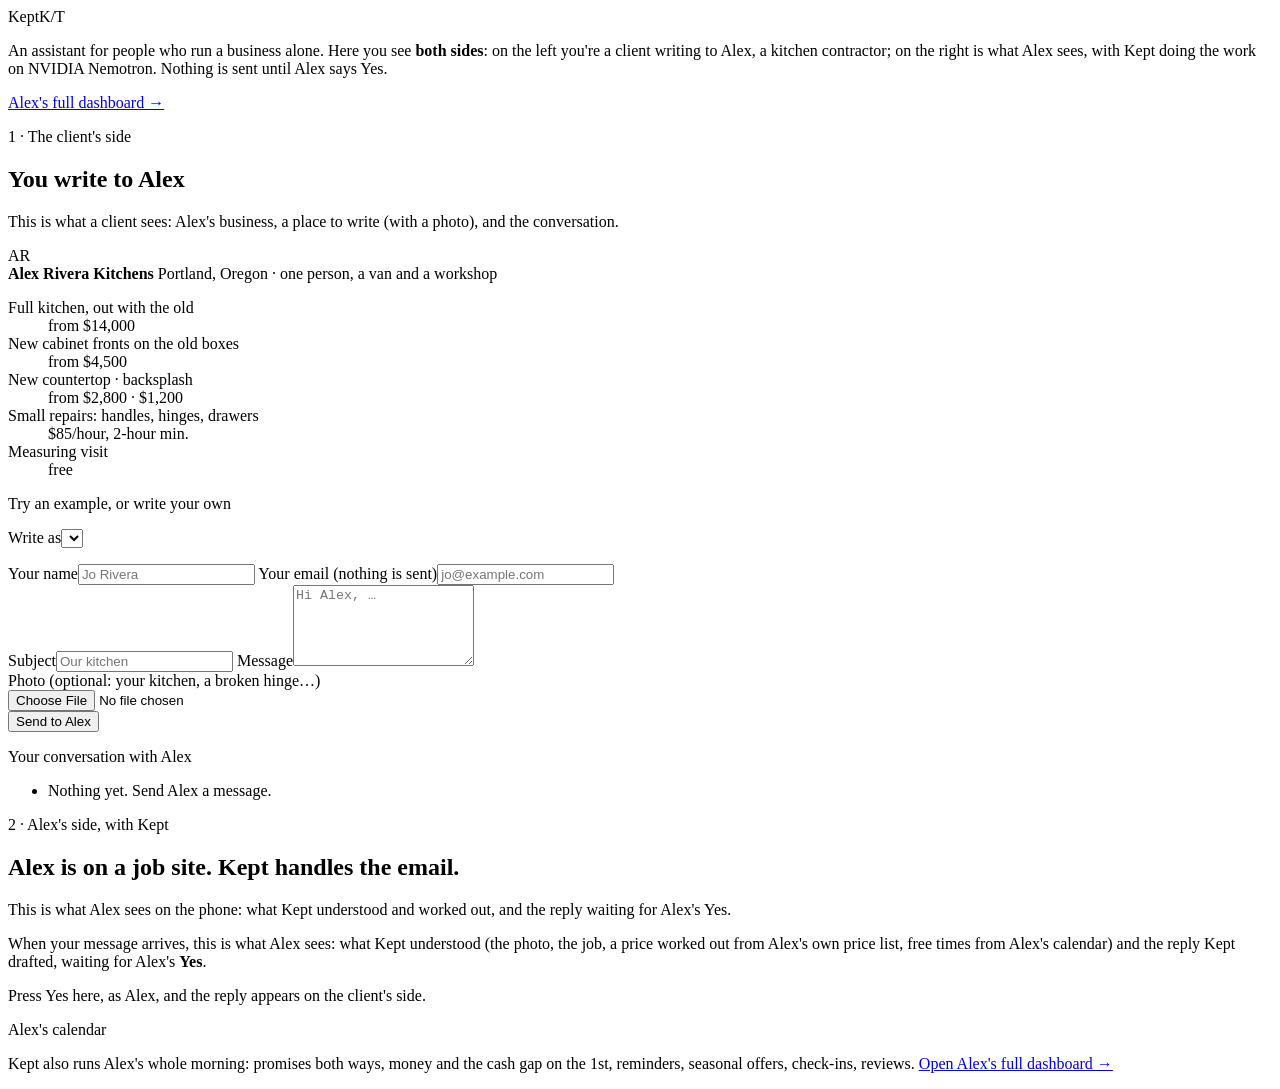
==== web/both.html @ ced65165 "Both sides: the home page shows the client writing on the left and Alex with Kept on the right; the " ====
<!doctype html>
<html lang="en">
<head>
  <meta charset="utf-8">
  <meta name="viewport" content="width=device-width, initial-scale=1">
  <title>Kept, both sides</title>
  <meta name="description" content="Write to Alex, a one-person kitchen contractor, as a client, and watch Alex's assistant Kept handle it on NVIDIA Nemotron.">
  <meta name="color-scheme" content="light dark">
  <link rel="preconnect" href="https://fonts.googleapis.com">
  <link rel="preconnect" href="https://fonts.gstatic.com" crossorigin>
  <link rel="stylesheet" href="https://fonts.googleapis.com/css2?family=IBM+Plex+Mono:wght@400;500;600&family=Instrument+Sans:wght@400;600;700&family=Caveat:wght@500;600&display=swap">
  <link rel="stylesheet" href="/static/app.css">
  <link rel="stylesheet" href="/static/both.css">
</head>
<body class="both">
  <header class="b-top">
    <div class="b-top-inner">
      <span class="wordmark" aria-label="Kept">Kept<span class="seal" aria-hidden="true">K/T</span></span>
      <p class="b-lede">An assistant for people who run a business alone. Here you see <strong>both sides</strong>:
        on the left you're a client writing to Alex, a kitchen contractor; on the right is what Alex sees, with Kept
        doing the work on NVIDIA Nemotron. Nothing is sent until Alex says Yes.</p>
      <a class="btn btn-quiet b-dash" href="/dashboard">Alex's full dashboard →</a>
    </div>
  </header>

  <main class="b-grid" id="main">
    <!-- the client's side -->
    <section class="b-side b-client" aria-labelledby="h-client">
      <p class="b-eyebrow">1 · The client's side</p>
      <h1 id="h-client" class="b-h">You write to Alex</h1>
      <p class="b-sub">This is what a client sees: Alex's business, a place to write (with a photo), and the conversation.</p>

      <div class="b-card b-biz">
        <div class="b-biz-head">
          <span class="monogram" aria-hidden="true">AR</span>
          <div>
            <strong>Alex Rivera Kitchens</strong>
            <span class="muted">Portland, Oregon · one person, a van and a workshop</span>
          </div>
        </div>
        <dl class="meet-services">
          <dt>Full kitchen, out with the old</dt><dd>from $14,000</dd>
          <dt>New cabinet fronts on the old boxes</dt><dd>from $4,500</dd>
          <dt>New countertop · backsplash</dt><dd>from $2,800 · $1,200</dd>
          <dt>Small repairs: handles, hinges, drawers</dt><dd>$85/hour, 2-hour min.</dd>
          <dt>Measuring visit</dt><dd>free</dd>
        </dl>
      </div>

      <div class="b-card">
        <p class="b-label">Try an example, or write your own</p>
        <div class="meet-ideas" id="ideas"></div>
        <form id="f" class="preform" autocomplete="off">
          <label class="field"><span>Write as</span><select id="who"></select></label>
          <p class="foot muted" id="who-about"></p>
          <div class="w-new" id="newbox">
            <label class="field"><span>Your name</span><input id="name" maxlength="60" placeholder="Jo Rivera"></label>
            <label class="field"><span>Your email <span class="muted">(nothing is sent)</span></span><input id="email" maxlength="120" placeholder="jo@example.com"></label>
          </div>
          <label class="field"><span>Subject</span><input id="subject" maxlength="120" placeholder="Our kitchen"></label>
          <label class="field"><span>Message</span><textarea id="body" rows="5" maxlength="2000" placeholder="Hi Alex, …" required></textarea></label>
          <div class="field w-photo"><span>Photo <span class="muted">(optional: your kitchen, a broken hinge…)</span></span>
            <div class="w-photo-row">
              <input id="file" type="file" accept="image/jpeg,image/png,image/webp">
              <img id="thumb" alt="" hidden>
              <button type="button" class="btn btn-quiet btn-small" id="clear" hidden>Remove</button>
            </div>
          </div>
          <button class="btn btn-primary" type="submit" id="send">Send to Alex</button>
        </form>
      </div>

      <div class="b-card">
        <p class="b-label">Your conversation with Alex</p>
        <ul class="thread" id="client-thread"><li class="muted b-empty">Nothing yet. Send Alex a message.</li></ul>
      </div>
    </section>

    <!-- Alex's side -->
    <section class="b-side b-alex" aria-labelledby="h-alex">
      <p class="b-eyebrow">2 · Alex's side, with Kept</p>
      <h1 id="h-alex" class="b-h">Alex is on a job site. Kept handles the email.</h1>
      <p class="b-sub">This is what Alex sees on the phone: what Kept understood and worked out, and the reply waiting for Alex's Yes.</p>
      <div id="alex-out" aria-live="polite">
        <div class="b-card b-wait">
          <p>When your message arrives, this is what Alex sees: what Kept understood (the photo, the job, a price
            worked out from Alex's own price list, free times from Alex's calendar) and the reply Kept drafted,
            waiting for Alex's <strong>Yes</strong>.</p>
          <p class="muted">Press Yes here, as Alex, and the reply appears on the client's side.</p>
        </div>
      </div>
      <div class="b-card">
        <p class="b-label">Alex's calendar</p>
        <ul class="cal" id="cal"></ul>
      </div>
      <p class="b-more">Kept also runs Alex's whole morning: promises both ways, money and the cash gap on the 1st,
        reminders, seasonal offers, check-ins, reviews. <a href="/dashboard">Open Alex's full dashboard →</a></p>
    </section>
  </main>

  <div class="toasts" id="toasts" aria-live="polite"></div>
  <script src="/static/both.js" defer></script>
</body>
</html>
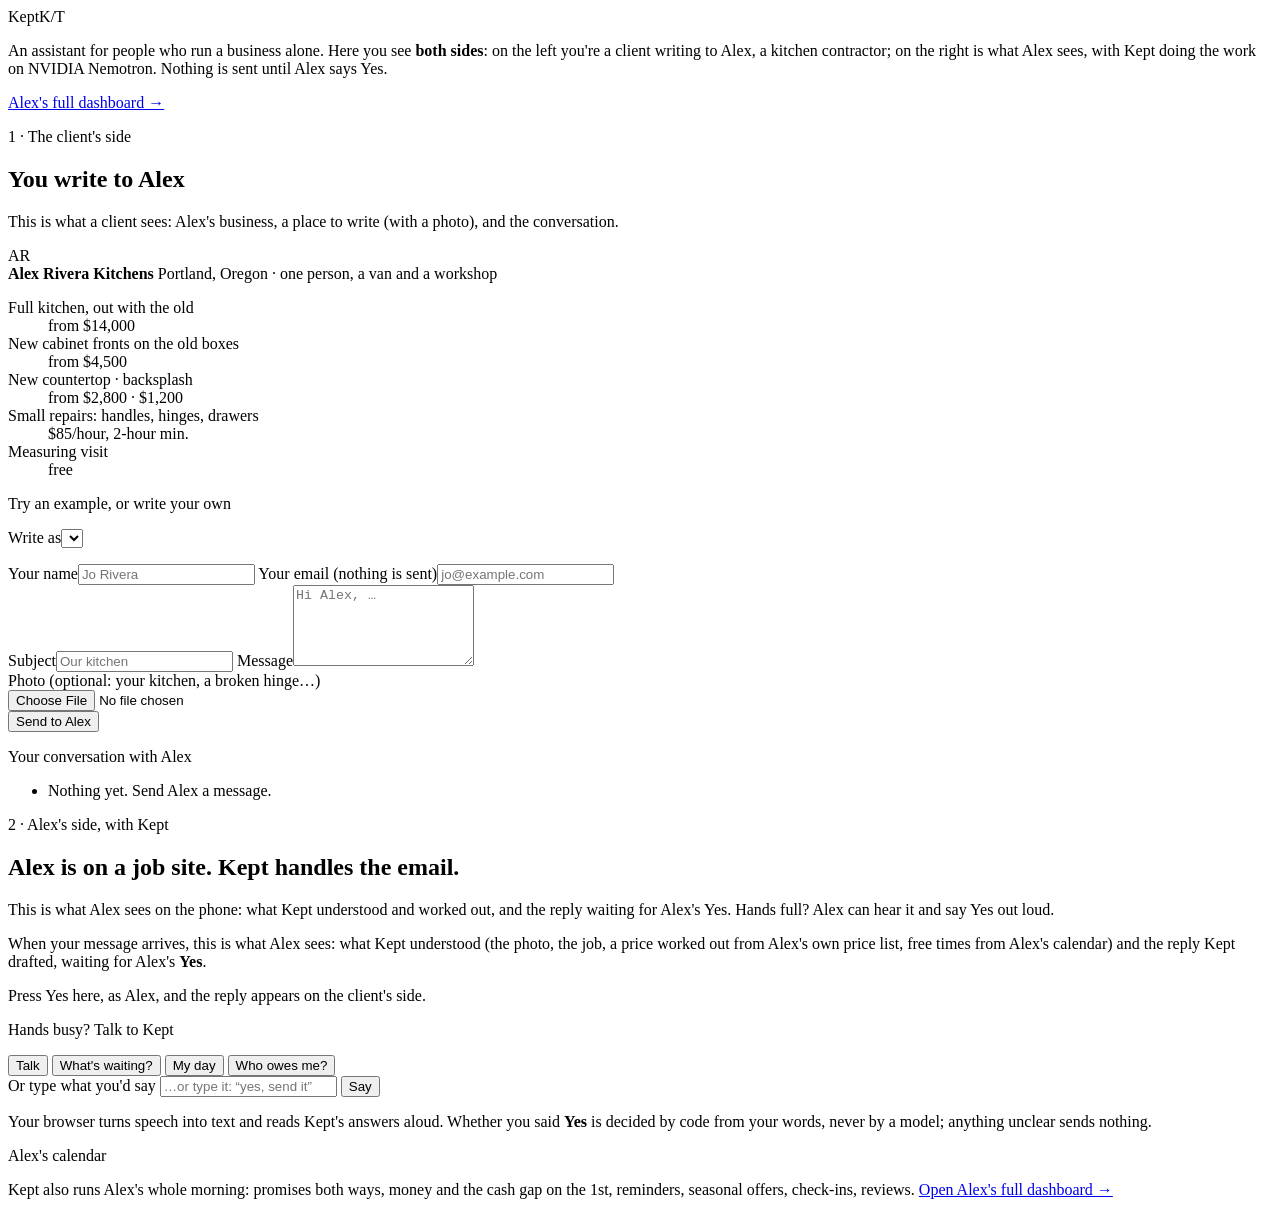
==== commit 85f25a44: "Talk to Kept: Alex hears the draft and says Yes out loud Alex is up a stepladder with his hands full" ====
--- a/web/both.html
+++ b/web/both.html
@@ -80,7 +80,7 @@
     <section class="b-side b-alex" aria-labelledby="h-alex">
       <p class="b-eyebrow">2 · Alex's side, with Kept</p>
       <h1 id="h-alex" class="b-h">Alex is on a job site. Kept handles the email.</h1>
-      <p class="b-sub">This is what Alex sees on the phone: what Kept understood and worked out, and the reply waiting for Alex's Yes.</p>
+      <p class="b-sub">This is what Alex sees on the phone: what Kept understood and worked out, and the reply waiting for Alex's Yes. Hands full? Alex can hear it and say Yes out loud.</p>
       <div id="alex-out" aria-live="polite">
         <div class="b-card b-wait">
           <p>When your message arrives, this is what Alex sees: what Kept understood (the photo, the job, a price
@@ -88,6 +88,23 @@
             waiting for Alex's <strong>Yes</strong>.</p>
           <p class="muted">Press Yes here, as Alex, and the reply appears on the client's side.</p>
         </div>
+      </div>
+      <div class="b-card b-voice" id="voice">
+        <p class="b-label">Hands busy? Talk to Kept</p>
+        <div class="v-row">
+          <button class="btn btn-primary" type="button" id="v-mic" aria-describedby="v-note"><span class="v-dot" aria-hidden="true"></span><span id="v-mic-label">Talk</span></button>
+          <button class="btn btn-quiet btn-small" type="button" data-say="What's waiting for my yes?">What's waiting?</button>
+          <button class="btn btn-quiet btn-small" type="button" data-say="What's my plan for today?">My day</button>
+          <button class="btn btn-quiet btn-small" type="button" data-say="Who owes me money?">Who owes me?</button>
+        </div>
+        <form class="v-type" id="v-form" autocomplete="off">
+          <label class="sr-only" for="v-text">Or type what you'd say</label>
+          <input id="v-text" maxlength="400" placeholder="…or type it: “yes, send it”">
+          <button class="btn btn-quiet btn-small" type="submit">Say</button>
+        </form>
+        <ol class="v-log" id="v-log" aria-live="polite"></ol>
+        <p class="foot muted" id="v-note">Your browser turns speech into text and reads Kept's answers aloud. Whether you said
+          <strong>Yes</strong> is decided by code from your words, never by a model; anything unclear sends nothing.</p>
       </div>
       <div class="b-card">
         <p class="b-label">Alex's calendar</p>
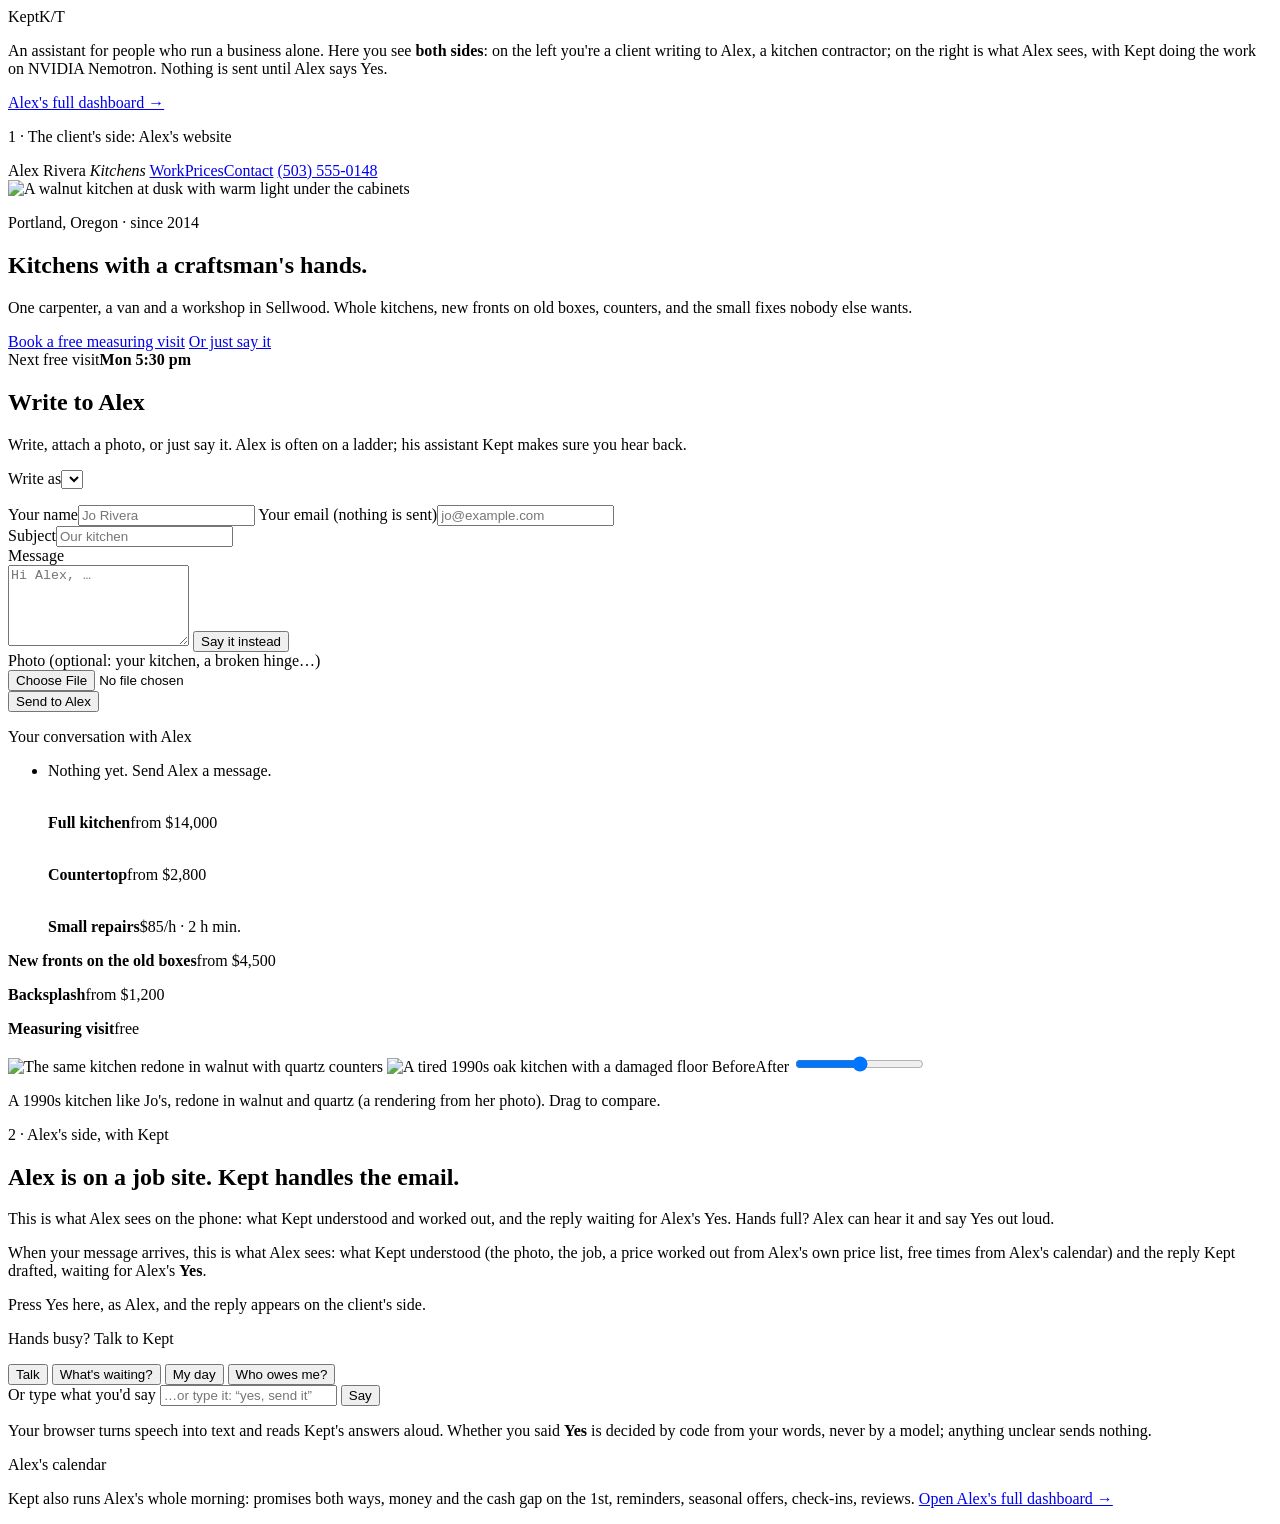
==== commit 4eae6613: "Alex's own website on the client's side; Alex's dashboard in sections Roma: the client's side should" ====
--- a/web/both.html
+++ b/web/both.html
@@ -10,7 +10,9 @@
   <link rel="preconnect" href="https://fonts.gstatic.com" crossorigin>
   <link rel="stylesheet" href="https://fonts.googleapis.com/css2?family=IBM+Plex+Mono:wght@400;500;600&family=Instrument+Sans:wght@400;600;700&family=Caveat:wght@500;600&display=swap">
   <link rel="stylesheet" href="/static/app.css">
+  <link rel="stylesheet" href="https://fonts.googleapis.com/css2?family=Instrument+Serif&family=Manrope:wght@400;500;600;700&display=swap">
   <link rel="stylesheet" href="/static/both.css">
+  <link rel="stylesheet" href="/static/site.css">
 </head>
 <body class="both">
   <header class="b-top">
@@ -24,55 +26,78 @@
   </header>
 
   <main class="b-grid" id="main">
-    <!-- the client's side -->
-    <section class="b-side b-client" aria-labelledby="h-client">
-      <p class="b-eyebrow">1 · The client's side</p>
-      <h1 id="h-client" class="b-h">You write to Alex</h1>
-      <p class="b-sub">This is what a client sees: Alex's business, a place to write (with a photo), and the conversation.</p>
-
-      <div class="b-card b-biz">
-        <div class="b-biz-head">
-          <span class="monogram" aria-hidden="true">AR</span>
-          <div>
-            <strong>Alex Rivera Kitchens</strong>
-            <span class="muted">Portland, Oregon · one person, a van and a workshop</span>
-          </div>
-        </div>
-        <dl class="meet-services">
-          <dt>Full kitchen, out with the old</dt><dd>from $14,000</dd>
-          <dt>New cabinet fronts on the old boxes</dt><dd>from $4,500</dd>
-          <dt>New countertop · backsplash</dt><dd>from $2,800 · $1,200</dd>
-          <dt>Small repairs: handles, hinges, drawers</dt><dd>$85/hour, 2-hour min.</dd>
-          <dt>Measuring visit</dt><dd>free</dd>
-        </dl>
-      </div>
-
-      <div class="b-card">
-        <p class="b-label">Try an example, or write your own</p>
-        <div class="meet-ideas" id="ideas"></div>
-        <form id="f" class="preform" autocomplete="off">
-          <label class="field"><span>Write as</span><select id="who"></select></label>
-          <p class="foot muted" id="who-about"></p>
-          <div class="w-new" id="newbox">
-            <label class="field"><span>Your name</span><input id="name" maxlength="60" placeholder="Jo Rivera"></label>
-            <label class="field"><span>Your email <span class="muted">(nothing is sent)</span></span><input id="email" maxlength="120" placeholder="jo@example.com"></label>
-          </div>
-          <label class="field"><span>Subject</span><input id="subject" maxlength="120" placeholder="Our kitchen"></label>
-          <label class="field"><span>Message</span><textarea id="body" rows="5" maxlength="2000" placeholder="Hi Alex, …" required></textarea></label>
-          <div class="field w-photo"><span>Photo <span class="muted">(optional: your kitchen, a broken hinge…)</span></span>
-            <div class="w-photo-row">
-              <input id="file" type="file" accept="image/jpeg,image/png,image/webp">
-              <img id="thumb" alt="" hidden>
-              <button type="button" class="btn btn-quiet btn-small" id="clear" hidden>Remove</button>
+    <!-- the client's side: Alex's own website -->
+    <section class="b-side b-client site" aria-labelledby="h-client">
+      <p class="b-eyebrow">1 · The client's side: Alex's website</p>
+      <div class="site-frame">
+        <nav class="site-nav" aria-label="Alex Rivera Kitchens">
+          <span class="site-logo">Alex Rivera <em>Kitchens</em></span>
+          <span class="site-links"><a href="#site-work">Work</a><a href="#site-prices">Prices</a><a href="#write-alex">Contact</a></span>
+          <a class="site-phone" href="#write-alex">(503) 555-0148</a>
+        </nav>
+        <header class="site-hero">
+          <img class="site-hero-img" src="/static/site/hero-dark.jpg" alt="A walnut kitchen at dusk with warm light under the cabinets">
+          <div class="site-hero-text">
+            <p class="site-kicker">Portland, Oregon · since 2014</p>
+            <h1 id="h-client" class="site-h1">Kitchens with a craftsman's hands.</h1>
+            <p class="site-lede">One carpenter, a van and a workshop in Sellwood. Whole kitchens, new fronts on old boxes, counters, and the small fixes nobody else wants.</p>
+            <div class="site-actions">
+              <a class="site-cta" href="#write-alex">Book a free measuring visit</a>
+              <a class="site-ghost" href="#write-alex" data-dictate-link><span class="site-mic" aria-hidden="true"></span>Or just say it</a>
             </div>
           </div>
-          <button class="btn btn-primary" type="submit" id="send">Send to Alex</button>
-        </form>
-      </div>
-
-      <div class="b-card">
-        <p class="b-label">Your conversation with Alex</p>
-        <ul class="thread" id="client-thread"><li class="muted b-empty">Nothing yet. Send Alex a message.</li></ul>
+          <div class="site-glass" aria-live="polite"><span>Next free visit</span><strong id="site-next">Mon 5:30 pm</strong></div>
+        </header>
+        <section class="site-contact" id="write-alex" aria-label="Write to Alex">
+          <h2 class="site-h2">Write to Alex</h2>
+          <p class="site-sub">Write, attach a photo, or just say it. Alex is often on a ladder; his assistant Kept makes sure you hear back.</p>
+          <div class="meet-ideas" id="ideas"></div>
+          <form id="f" class="preform" autocomplete="off">
+            <label class="field"><span>Write as</span><select id="who"></select></label>
+            <p class="foot muted" id="who-about"></p>
+            <div class="w-new" id="newbox">
+              <label class="field"><span>Your name</span><input id="name" maxlength="60" placeholder="Jo Rivera"></label>
+              <label class="field"><span>Your email <span class="muted">(nothing is sent)</span></span><input id="email" maxlength="120" placeholder="jo@example.com"></label>
+            </div>
+            <label class="field"><span>Subject</span><input id="subject" maxlength="120" placeholder="Our kitchen"></label>
+            <div class="field"><span>Message</span>
+              <div class="site-msg">
+                <textarea id="body" rows="5" maxlength="2000" placeholder="Hi Alex, …" required aria-label="Message"></textarea>
+                <button type="button" class="site-dictate" id="dictate" aria-pressed="false"><span class="site-mic" aria-hidden="true"></span><span id="dictate-label">Say it instead</span></button>
+              </div>
+            </div>
+            <div class="field w-photo"><span>Photo <span class="muted">(optional: your kitchen, a broken hinge…)</span></span>
+              <div class="w-photo-row">
+                <input id="file" type="file" accept="image/jpeg,image/png,image/webp">
+                <img id="thumb" alt="" hidden>
+                <button type="button" class="btn btn-quiet btn-small" id="clear" hidden>Remove</button>
+              </div>
+            </div>
+            <button class="site-cta site-send" type="submit" id="send">Send to Alex</button>
+          </form>
+          <p class="b-label site-thread-label">Your conversation with Alex</p>
+          <ul class="thread" id="client-thread"><li class="muted b-empty">Nothing yet. Send Alex a message.</li></ul>
+        </section>
+        <section class="site-bento" id="site-prices" aria-label="Prices">
+          <figure class="site-tile"><img src="/static/site/walnut.jpg" alt=""><figcaption><b>Full kitchen</b><span>from $14,000</span></figcaption></figure>
+          <figure class="site-tile"><img src="/static/site/marble.jpg" alt=""><figcaption><b>Countertop</b><span>from $2,800</span></figcaption></figure>
+          <figure class="site-tile"><img src="/static/site/hinge.jpg" alt=""><figcaption><b>Small repairs</b><span>$85/h · 2 h min.</span></figcaption></figure>
+          <div class="site-more">
+            <p><b>New fronts on the old boxes</b><span>from $4,500</span></p>
+            <p><b>Backsplash</b><span>from $1,200</span></p>
+            <p><b>Measuring visit</b><span class="site-free">free</span></p>
+          </div>
+        </section>
+        <section class="site-work" id="site-work" aria-label="Before and after">
+          <div class="site-ba" id="site-ba" style="--cut:50%">
+            <img src="/static/site/jo-after.jpg" alt="The same kitchen redone in walnut with quartz counters">
+            <img class="site-ba-before" src="/static/site/jo-before.jpg" alt="A tired 1990s oak kitchen with a damaged floor">
+            <span class="site-ba-tag site-ba-l">Before</span><span class="site-ba-tag site-ba-r">After</span>
+            <span class="site-ba-handle" aria-hidden="true"></span>
+            <input type="range" min="0" max="100" value="50" aria-label="Slide between before and after" id="site-ba-range">
+          </div>
+          <p class="site-cap">A 1990s kitchen like Jo's, redone in walnut and quartz (a rendering from her photo). Drag to compare.</p>
+        </section>
       </div>
     </section>
 
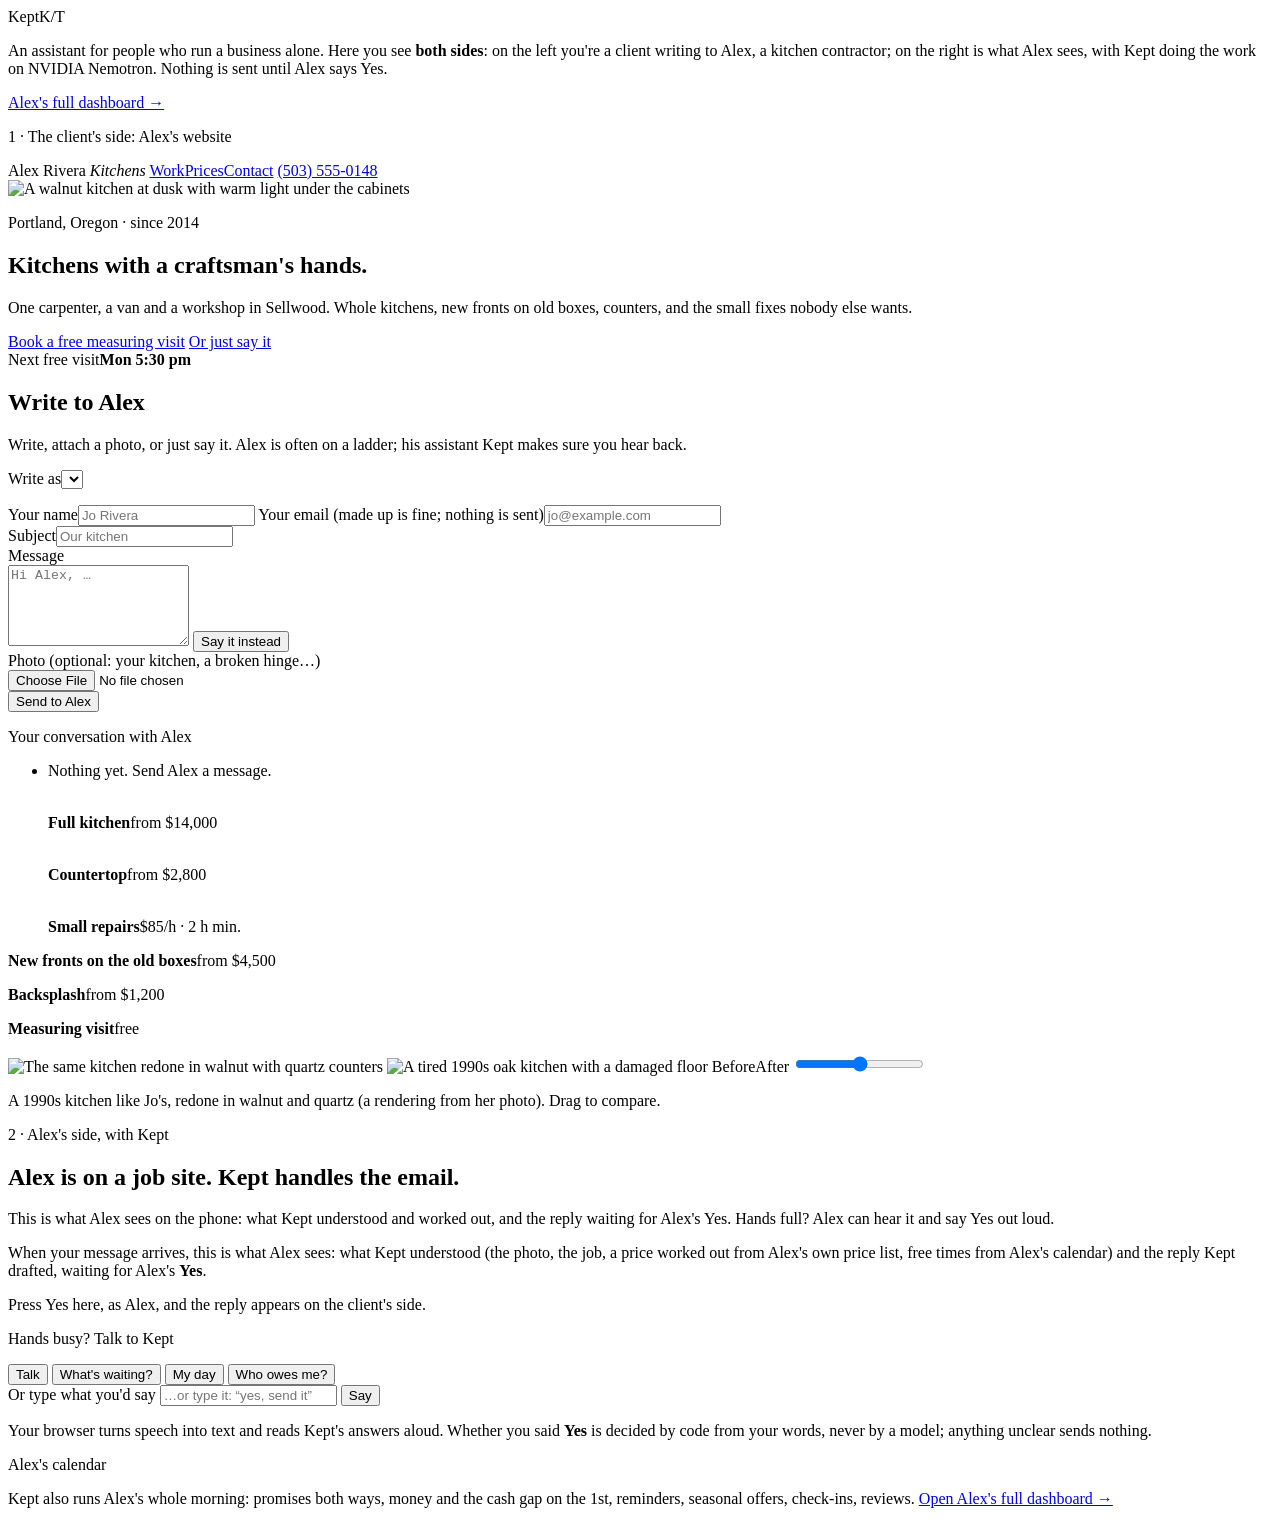
==== commit 982d4755: "A judge's-eye pass: real defects found by reading every draft, fixed at the root - someone Alex alre" ====
--- a/web/both.html
+++ b/web/both.html
@@ -57,7 +57,7 @@
             <p class="foot muted" id="who-about"></p>
             <div class="w-new" id="newbox">
               <label class="field"><span>Your name</span><input id="name" maxlength="60" placeholder="Jo Rivera"></label>
-              <label class="field"><span>Your email <span class="muted">(nothing is sent)</span></span><input id="email" maxlength="120" placeholder="jo@example.com"></label>
+              <label class="field"><span>Your email <span class="muted">(made up is fine; nothing is sent)</span></span><input id="email" maxlength="120" placeholder="jo@example.com"></label>
             </div>
             <label class="field"><span>Subject</span><input id="subject" maxlength="120" placeholder="Our kitchen"></label>
             <div class="field"><span>Message</span>
